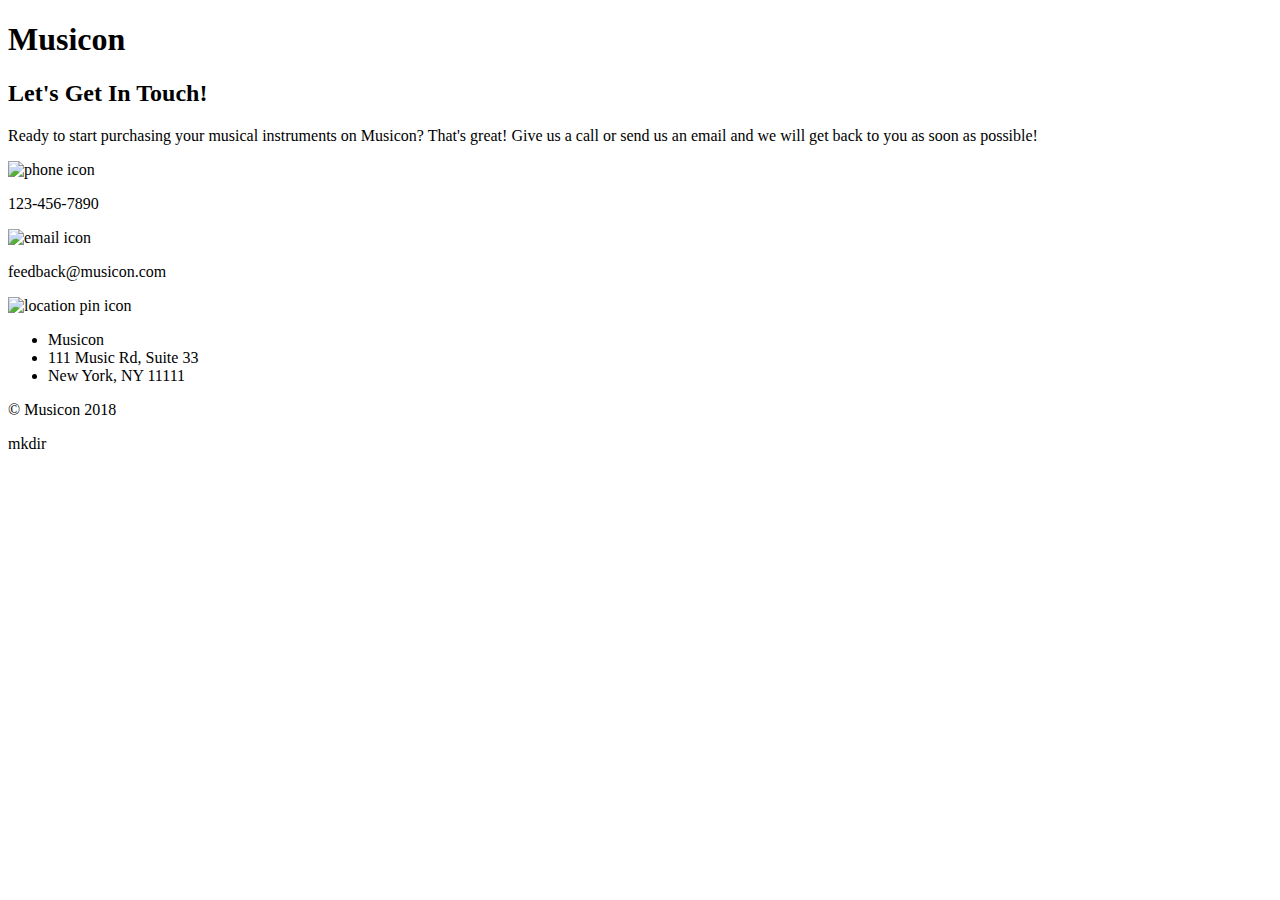
==== contact.html @ e2a7eaec "get rid of files folder, all files are directly in the project folder" ====
<!DOCTYPE html>
<html lang="en">
  <head>
    <meta charset="UTF-8">
    <meta name="viewport" content="width=device-width, initial-scale=1.0">
    <meta http-equiv="X-UA-Com　patible" content="ie=edge">
    <title>Musicon</title>
    <link rel="stylesheet" href="https://cdnjs.cloudflare.com/ajax/libs/font-awesome/4.7.0/css/font-awesome.min.css">
  </head>

  <body>
    <header>
      <section class="container">
        <h1 class="branding">Musicon</h1>

        <nav>
        </nav>

      </section>
    </header>

    <article id="connection">
      <section id="top">
        <h2>Let's Get In Touch!</h2>
        <p>Ready to start purchasing your musical instruments on Musicon? That's great! Give us a call or send us an email and we will get back to you as soon as possible!</p>
      </section>

      <section class="contact">
        <img class="icon" src="https://content.codecademy.com/courses/learn-handlebars/musicon/phone%20icon.svg" alt="phone icon">
        <p>123-456-7890</p>
      </section>

      <section class="contact">
        <img src="https://content.codecademy.com/courses/learn-handlebars/musicon/mail%20icon.svg" alt="email icon">
        <p>feedback@musicon.com</p>
      </section>

      <section class="contact">
        <img src="https://content.codecademy.com/courses/learn-handlebars/musicon/location%20icon.svg" alt="location pin icon">
        <ul id="location">
          <li>Musicon</li>
          <li>111 Music Rd, Suite 33</li>
          <li>New York, NY 11111</li>
        </ul>
      </section>
    </article>

    <footer>
      <p>&copy; Musicon 2018</p>
    </footer>
  </body>
</html>mkdir
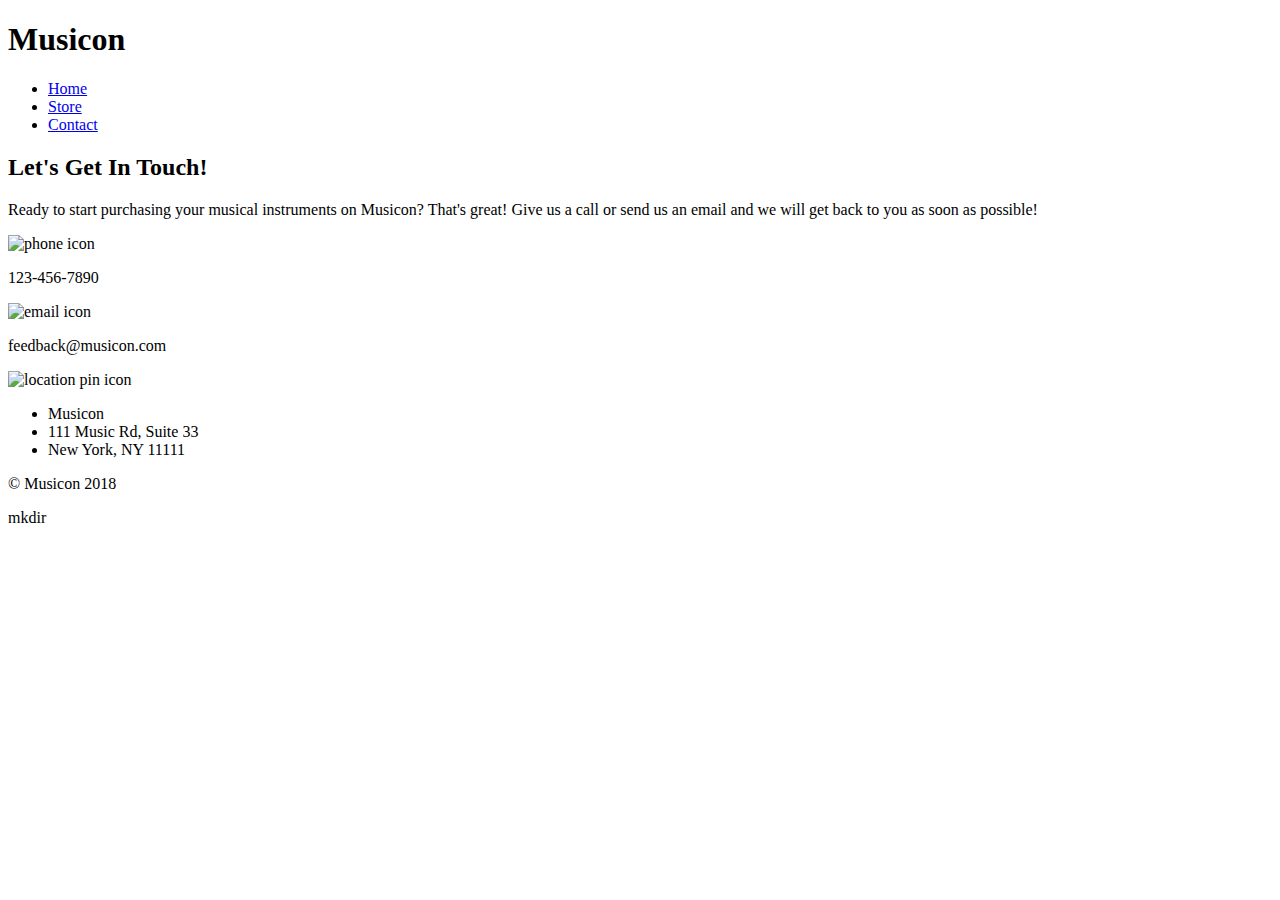
==== commit 7abbb650: "navbar functionality" ====
--- a/contact.html
+++ b/contact.html
@@ -14,6 +14,17 @@
         <h1 class="branding">Musicon</h1>
 
         <nav>
+          <ul id="navbar">
+            <li>
+              <a href="index.html">Home</a>
+            </li>
+            <li>
+              <a href="store.html">Store</a>
+            </li>
+            <li class="current">
+              <a href="contact.html">Contact</a>
+            </li>
+          </ul>
         </nav>
 
       </section>
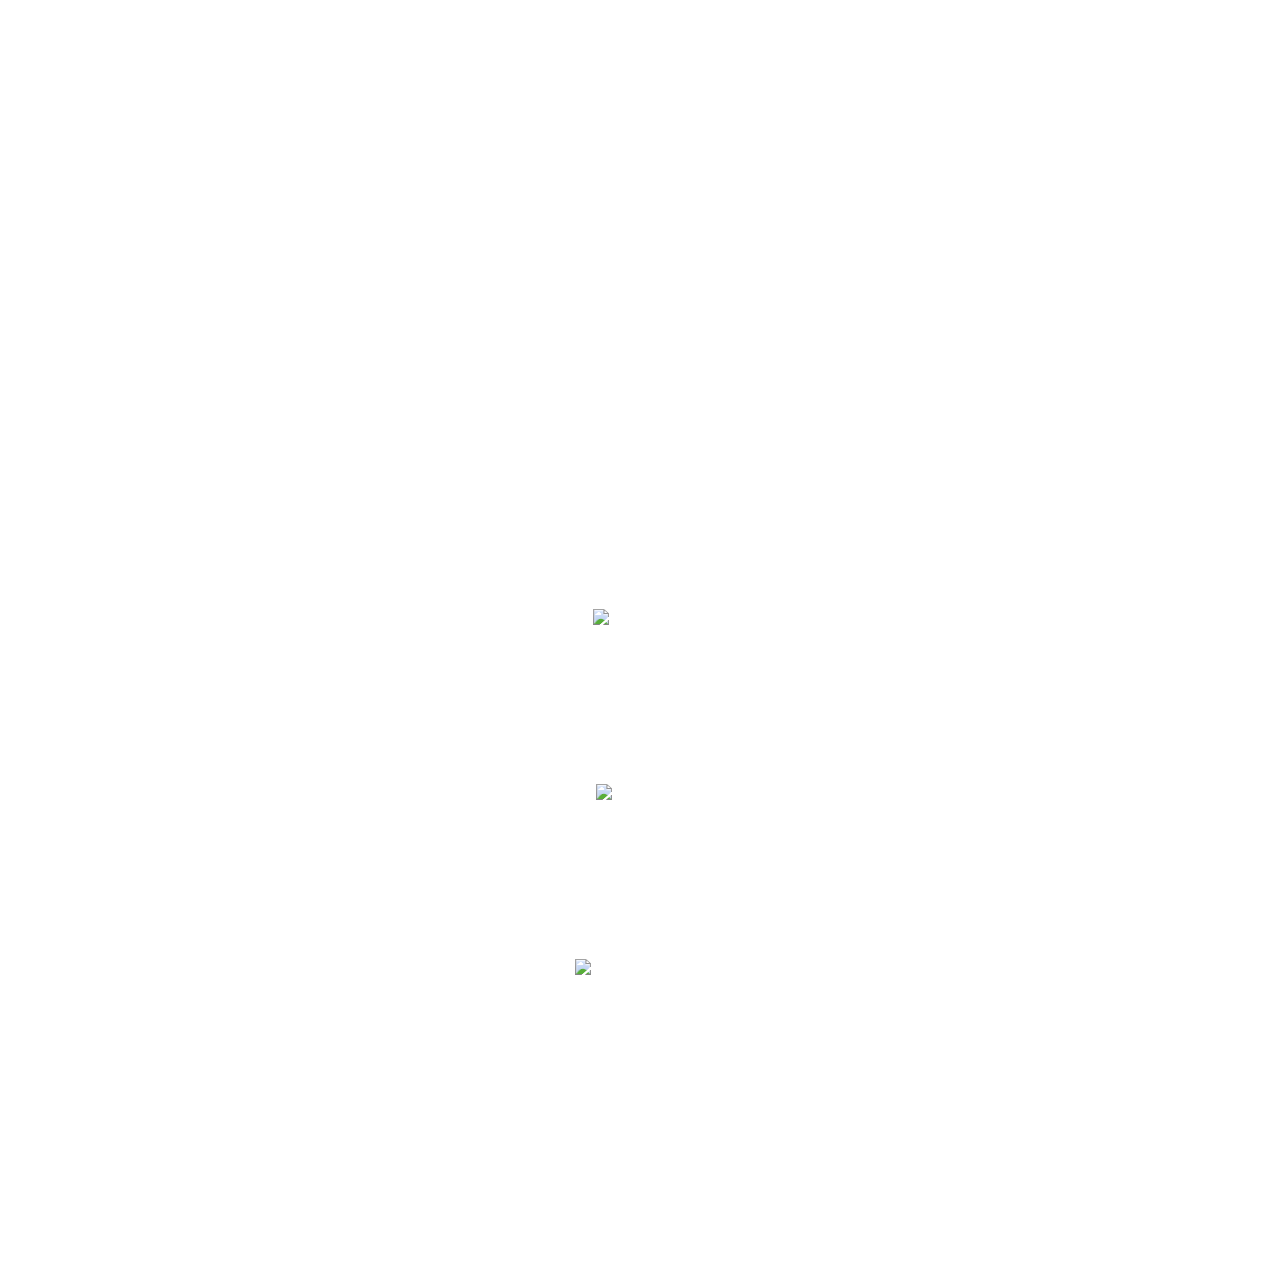
==== commit 17bbc7b7: "linked stylesheets" ====
--- a/contact.html
+++ b/contact.html
@@ -3,9 +3,11 @@
   <head>
     <meta charset="UTF-8">
     <meta name="viewport" content="width=device-width, initial-scale=1.0">
-    <meta http-equiv="X-UA-Com　patible" content="ie=edge">
+    <meta http-equiv="X-UA-Compatible" content="ie=edge">
     <title>Musicon</title>
+
     <link rel="stylesheet" href="https://cdnjs.cloudflare.com/ajax/libs/font-awesome/4.7.0/css/font-awesome.min.css">
+    <link rel="stylesheet" href="public/stylesheets/styles.css">
   </head>
 
   <body>
--- a/public/stylesheets/styles.css
+++ b/public/stylesheets/styles.css
@@ -0,0 +1,4 @@
+@import "application.css";
+@import "home.css";
+@import "store.css";
+@import "contact.css";
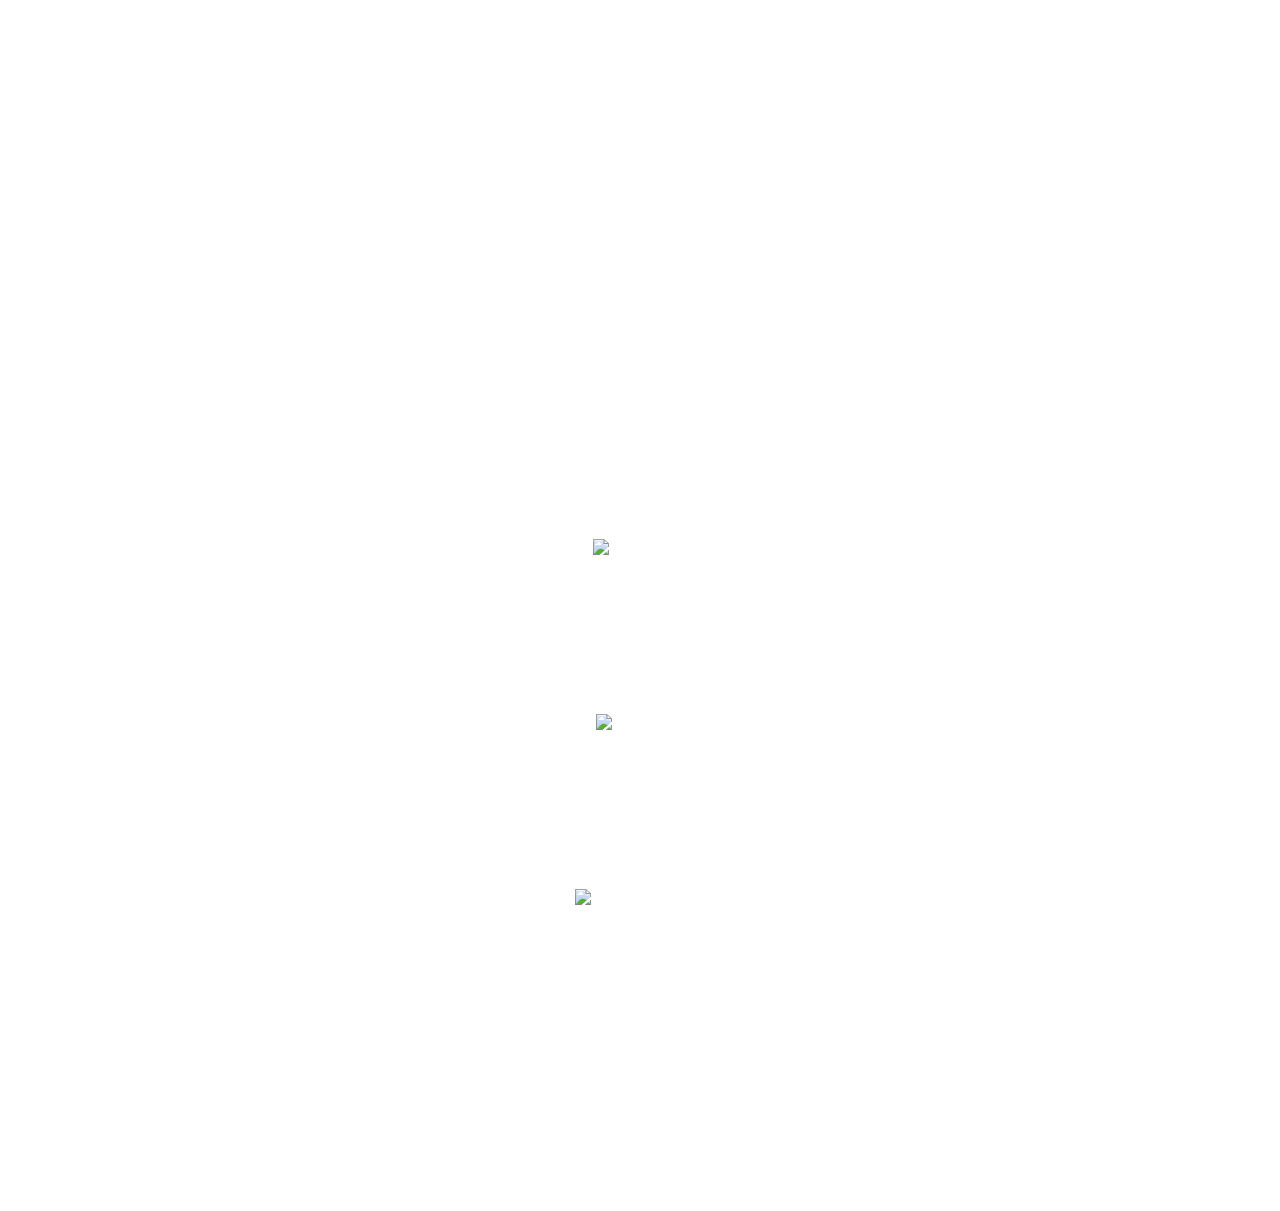
==== commit d3c30953: "change navbar from id to class" ====
--- a/contact.html
+++ b/contact.html
@@ -16,7 +16,7 @@
         <h1 class="branding">Musicon</h1>
 
         <nav>
-          <ul id="navbar">
+          <ul class="navbar">
             <li>
               <a href="index.html">Home</a>
             </li>
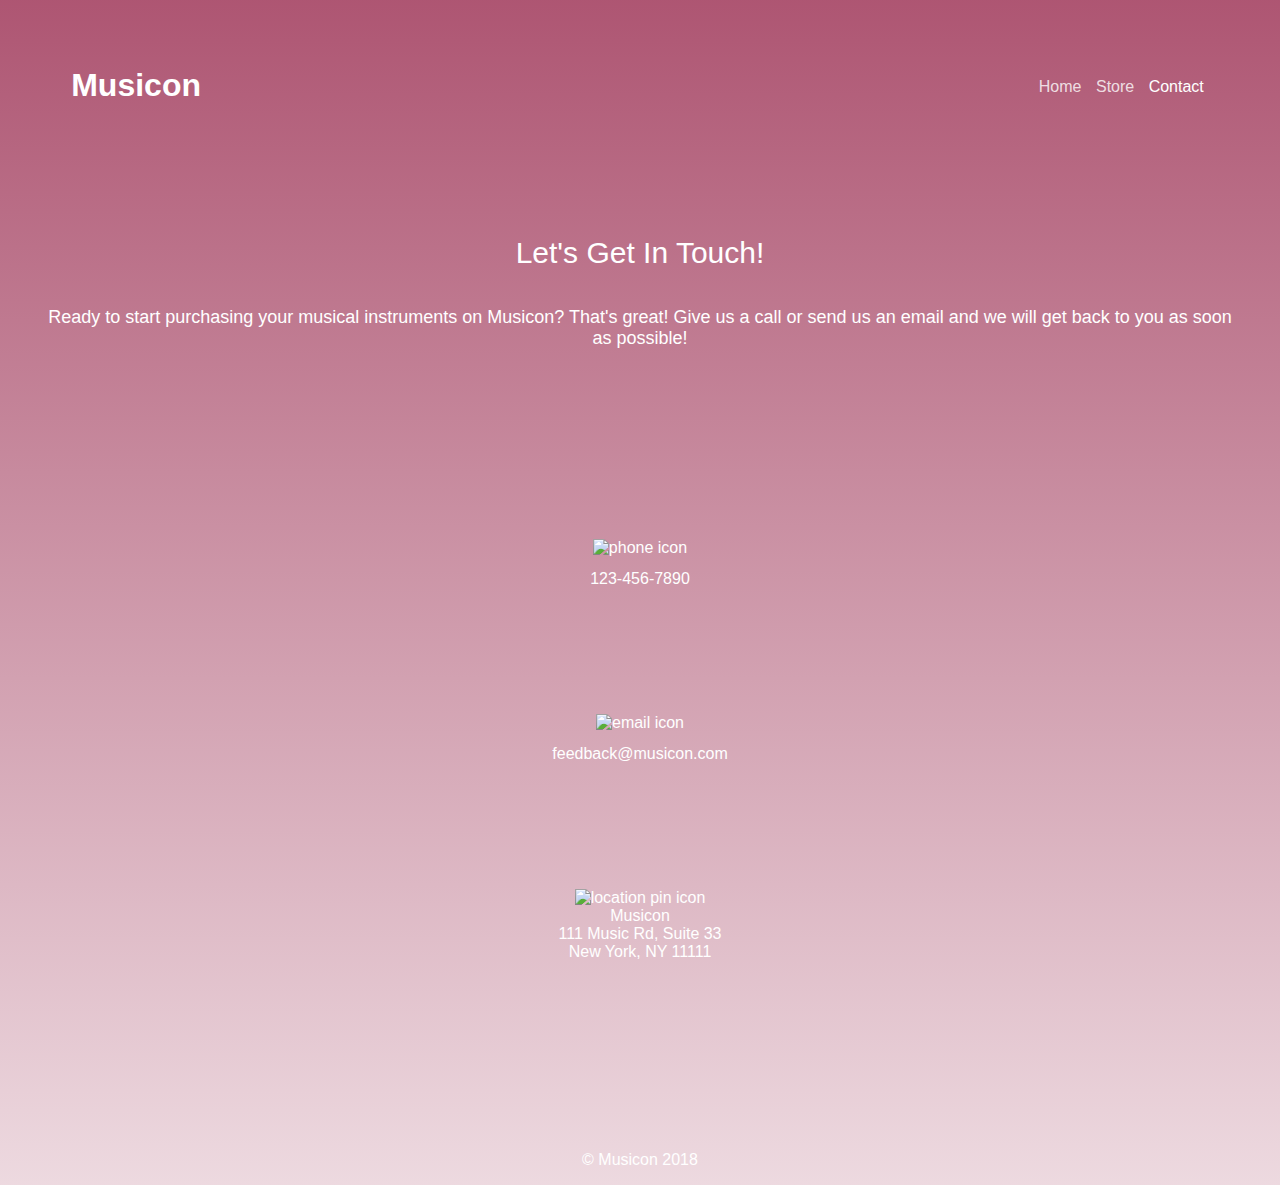
==== commit bada28c3: "oops" ====
--- a/contact.html
+++ b/contact.html
@@ -62,4 +62,4 @@
       <p>&copy; Musicon 2018</p>
     </footer>
   </body>
-</html>mkdir
+</html>
